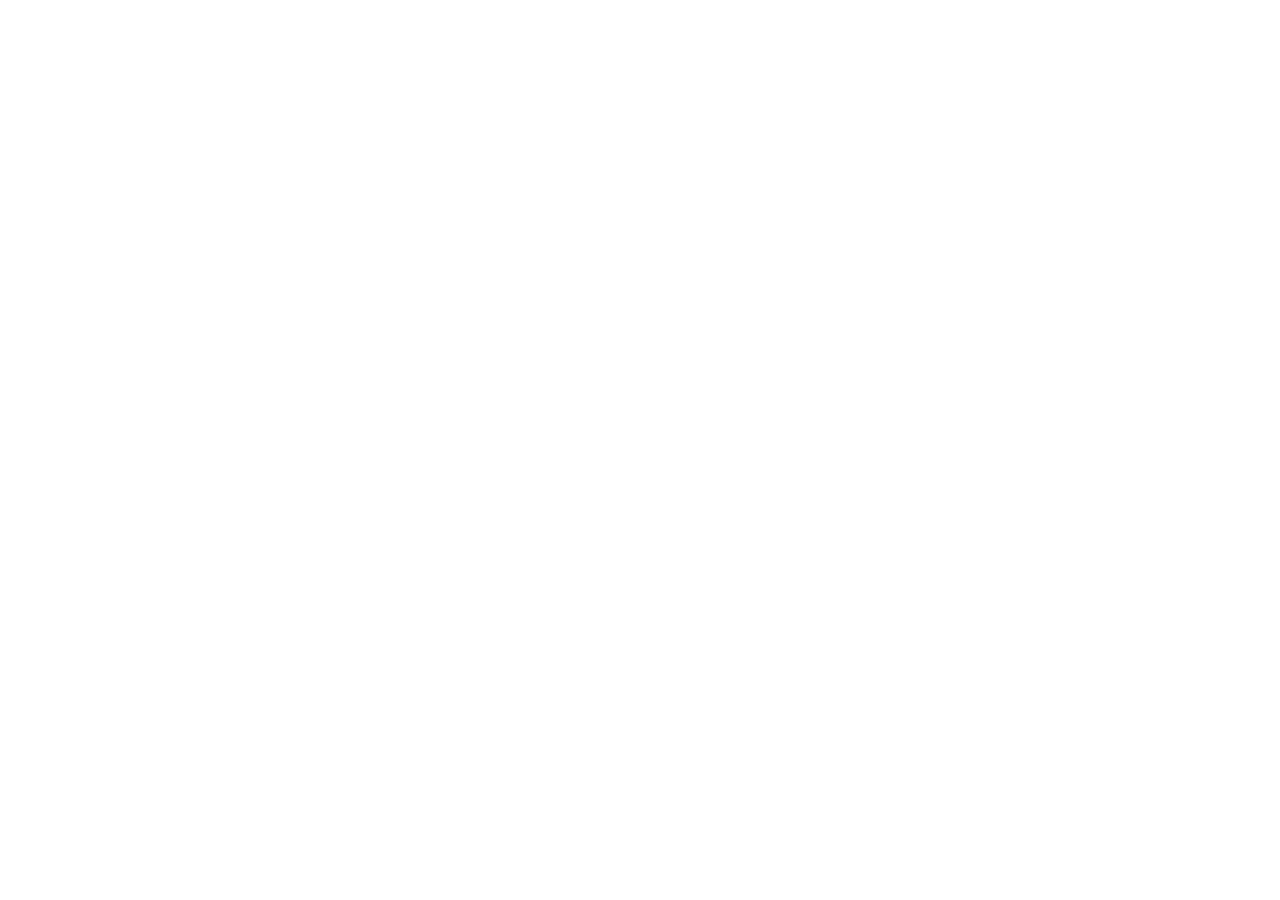
==== index.html @ 9ceb8f85 "Create site file and folder structure." ====
<!doctype html>
<html lang="en">
  <head>
    <meta charset="UTF-8" />
    <meta name="viewport" content="width=device-width, initial-scale=1.0" />
    <title>Home Page</title>
  </head>
  <body></body>
</html>
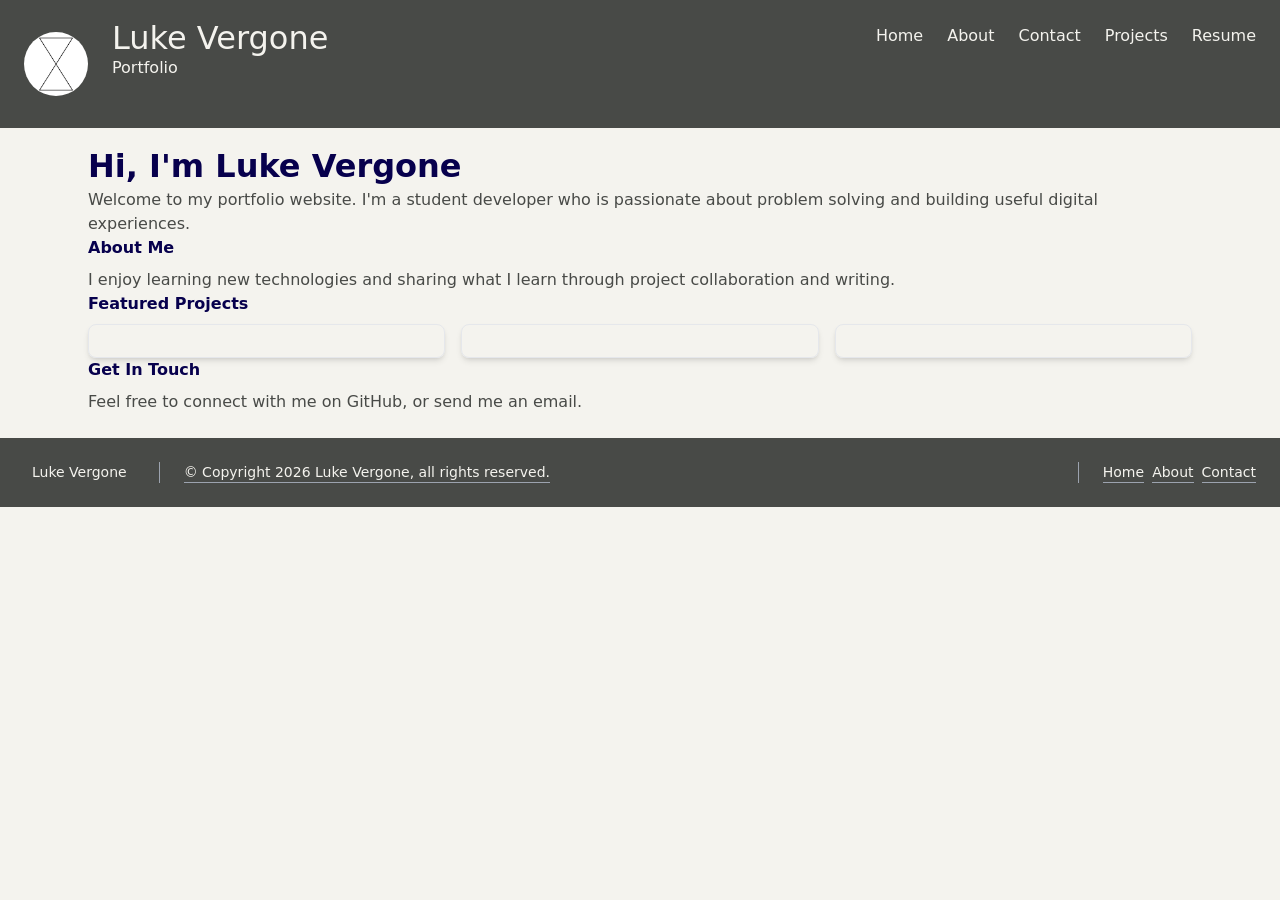
==== commit 14bab549: "Feat(project): Add Home page and configure CSS." ====
--- a/index.html
+++ b/index.html
@@ -2,8 +2,133 @@
 <html lang="en">
   <head>
     <meta charset="UTF-8" />
-    <meta name="viewport" content="width=device-width, initial-scale=1.0" />
-    <title>Home Page</title>
+    <meta
+      name="viewport"
+      content="width=device-width, user-scalable=no, initial-scale=1.0, maximum-scale=1.0, minimum-scale=1.0"
+    />
+    <meta http-equiv="X-UA-Compatible" content="ie=edge" />
+    <link rel="stylesheet" href="assets/css/modern-normalize.css" />
+    <link rel="stylesheet" href="assets/css/site.css" />
+    <title>Luke Vergone | Portfolio | Home Page</title>
   </head>
-  <body></body>
+  <body class="bg-parchment">
+    <header
+      class="sticky top-0 flex items-start flex-col justify-between p-6 md:flex-row gap-2 bg-iron-grey text-parchment"
+    >
+      <a class="flex items-center mb-4 title-font md:mb-0 gap-6">
+        <img
+          src="assets/img/hourglass.png"
+          alt="Hourglass Logo"
+          class="h-16 rounded-full"
+        />
+        <div>
+          <h1 class="text-xl h-8 text-parchment">Luke Vergone</h1>
+          <h2 class="text-base h-12 text-parchment">Portfolio</h2>
+        </div>
+      </a>
+      <div class="flex text-base md:ml-auto">
+        <nav>
+          <ul
+            class="flex gap-6 hover:text-white transition duration-500 ease-in-out"
+          >
+            <li><a href=".">Home</a></li>
+            <li><a href="about.html">About</a></li>
+            <li><a href="contact.html">Contact</a></li>
+            <li><a href="projects.html">Projects</a></li>
+            <li><a href="resume.html">Resume</a></li>
+          </ul>
+        </nav>
+      </div>
+    </header>
+    <main class="max-w-6xl mx-auto p-6">
+  <section class="mb-8">
+    <h1 class="text-xl font-bold text-deep-twilight mb-2">
+      Hi, I'm Luke Vergone
+    </h1>
+    <p class="text-iron-grey">
+      Welcome to my portfolio website. I'm a student developer who is passionate
+      about problem solving and building useful digital
+      experiences.
+    </p>
+  </section>
+
+  <section class="mb-8">
+    <h2 class="text-base font-semibold text-deep-twilight mb-2">
+      About Me
+    </h2>
+    <p class="text-iron-grey">
+      I enjoy learning new technologies and sharing what I learn through project collaboration and writing.
+    </p>
+  </section>
+
+  <section class="mb-8">
+    <h2 class="text-base font-semibold text-deep-twilight mb-2">
+      Featured Projects
+    </h2>
+
+    <div class="grid md:grid-cols-3 gap-4">
+      <article class="border rounded-lg p-4 shadow-md">
+        
+      </article>
+
+      <article class="border rounded-lg p-4 shadow-md">
+        
+      </article>
+
+      <article class="border rounded-lg p-4 shadow-md">
+        
+      </article>
+    </div>
+  </section>
+
+  <section>
+    <h2 class="text-base font-semibold text-deep-twilight mb-2">
+      Get In Touch
+    </h2>
+    <p class="text-iron-grey">
+      Feel free to connect with me on GitHub, or send me an email.
+    </p>
+  </section>
+</main>
+
+    <footer
+      class="text-parchment bg-iron-grey body-font w-full flex flex-col items-start justify-between p-6 md:flex-row gap-2"
+    >
+      <a
+        class="flex items-center mb-4 title-font md:mb-0 gap-2 hover:text-white transition duration-500 ease-in-out"
+      >
+        <img src="" />
+        <h1 class="text-sm">Luke Vergone</h1>
+      </a>
+      <div
+        class="flex flex-wrap text-sm pl-6 ml-6 text-base border-l border-gray-400 grow"
+      >
+        <a 
+          href="copyright.html"
+          class="border-b border-gray-400 hover:border-gray-200 hover:text-white transition duration-500 ease-in-out"
+          >© Copyright 2026 Luke Vergone, all rights reserved.</p>
+    </a>
+      </div>
+      <div
+        class="flex flex-wrap text-sm pl-6 ml-6 text-base border-l border-gray-400 md:mr-auto gap-2"
+      >
+        <a
+          href="index.html"
+          class="border-b border-gray-400 hover:border-gray-200 hover:text-white transition duration-500 ease-in-out"
+          >Home</a
+        >
+        <a
+          href="about.html"
+          class="border-b border-gray-400 hover:border-gray-200 hover:text-white transition duration-500 ease-in-out"
+          >About</a
+        >
+        <a
+          href="Contact"
+          class="border-b border-gray-400 hover:border-gray-200 hover:text-white transition duration-500 ease-in-out"
+          >Contact</a
+        >
+        
+      </div>
+    </footer>
+  </body>
 </html>
--- a/assets/css/site.css
+++ b/assets/css/site.css
@@ -0,0 +1,1029 @@
+/* CSS for site pages */
+
+*, ::before, ::after {
+  --tw-border-spacing-x: 0;
+  --tw-border-spacing-y: 0;
+  --tw-translate-x: 0;
+  --tw-translate-y: 0;
+  --tw-rotate: 0;
+  --tw-skew-x: 0;
+  --tw-skew-y: 0;
+  --tw-scale-x: 1;
+  --tw-scale-y: 1;
+  --tw-pan-x:  ;
+  --tw-pan-y:  ;
+  --tw-pinch-zoom:  ;
+  --tw-scroll-snap-strictness: proximity;
+  --tw-gradient-from-position:  ;
+  --tw-gradient-via-position:  ;
+  --tw-gradient-to-position:  ;
+  --tw-ordinal:  ;
+  --tw-slashed-zero:  ;
+  --tw-numeric-figure:  ;
+  --tw-numeric-spacing:  ;
+  --tw-numeric-fraction:  ;
+  --tw-ring-inset:  ;
+  --tw-ring-offset-width: 0px;
+  --tw-ring-offset-color: #fff;
+  --tw-ring-color: rgb(59 130 246 / 0.5);
+  --tw-ring-offset-shadow: 0 0 #0000;
+  --tw-ring-shadow: 0 0 #0000;
+  --tw-shadow: 0 0 #0000;
+  --tw-shadow-colored: 0 0 #0000;
+  --tw-blur:  ;
+  --tw-brightness:  ;
+  --tw-contrast:  ;
+  --tw-grayscale:  ;
+  --tw-hue-rotate:  ;
+  --tw-invert:  ;
+  --tw-saturate:  ;
+  --tw-sepia:  ;
+  --tw-drop-shadow:  ;
+  --tw-backdrop-blur:  ;
+  --tw-backdrop-brightness:  ;
+  --tw-backdrop-contrast:  ;
+  --tw-backdrop-grayscale:  ;
+  --tw-backdrop-hue-rotate:  ;
+  --tw-backdrop-invert:  ;
+  --tw-backdrop-opacity:  ;
+  --tw-backdrop-saturate:  ;
+  --tw-backdrop-sepia:  ;
+  --tw-contain-size:  ;
+  --tw-contain-layout:  ;
+  --tw-contain-paint:  ;
+  --tw-contain-style:  ;
+}
+
+::backdrop {
+  --tw-border-spacing-x: 0;
+  --tw-border-spacing-y: 0;
+  --tw-translate-x: 0;
+  --tw-translate-y: 0;
+  --tw-rotate: 0;
+  --tw-skew-x: 0;
+  --tw-skew-y: 0;
+  --tw-scale-x: 1;
+  --tw-scale-y: 1;
+  --tw-pan-x:  ;
+  --tw-pan-y:  ;
+  --tw-pinch-zoom:  ;
+  --tw-scroll-snap-strictness: proximity;
+  --tw-gradient-from-position:  ;
+  --tw-gradient-via-position:  ;
+  --tw-gradient-to-position:  ;
+  --tw-ordinal:  ;
+  --tw-slashed-zero:  ;
+  --tw-numeric-figure:  ;
+  --tw-numeric-spacing:  ;
+  --tw-numeric-fraction:  ;
+  --tw-ring-inset:  ;
+  --tw-ring-offset-width: 0px;
+  --tw-ring-offset-color: #fff;
+  --tw-ring-color: rgb(59 130 246 / 0.5);
+  --tw-ring-offset-shadow: 0 0 #0000;
+  --tw-ring-shadow: 0 0 #0000;
+  --tw-shadow: 0 0 #0000;
+  --tw-shadow-colored: 0 0 #0000;
+  --tw-blur:  ;
+  --tw-brightness:  ;
+  --tw-contrast:  ;
+  --tw-grayscale:  ;
+  --tw-hue-rotate:  ;
+  --tw-invert:  ;
+  --tw-saturate:  ;
+  --tw-sepia:  ;
+  --tw-drop-shadow:  ;
+  --tw-backdrop-blur:  ;
+  --tw-backdrop-brightness:  ;
+  --tw-backdrop-contrast:  ;
+  --tw-backdrop-grayscale:  ;
+  --tw-backdrop-hue-rotate:  ;
+  --tw-backdrop-invert:  ;
+  --tw-backdrop-opacity:  ;
+  --tw-backdrop-saturate:  ;
+  --tw-backdrop-sepia:  ;
+  --tw-contain-size:  ;
+  --tw-contain-layout:  ;
+  --tw-contain-paint:  ;
+  --tw-contain-style:  ;
+}
+
+/*
+! tailwindcss v3.4.19 | MIT License | https://tailwindcss.com
+*/
+
+/*
+1. Prevent padding and border from affecting element width. (https://github.com/mozdevs/cssremedy/issues/4)
+2. Allow adding a border to an element by just adding a border-width. (https://github.com/tailwindcss/tailwindcss/pull/116)
+*/
+
+*,
+::before,
+::after {
+  box-sizing: border-box;
+  /* 1 */
+  border-width: 0;
+  /* 2 */
+  border-style: solid;
+  /* 2 */
+  border-color: #e5e7eb;
+  /* 2 */
+}
+
+::before,
+::after {
+  --tw-content: '';
+}
+
+/*
+1. Use a consistent sensible line-height in all browsers.
+2. Prevent adjustments of font size after orientation changes in iOS.
+3. Use a more readable tab size.
+4. Use the user's configured `sans` font-family by default.
+5. Use the user's configured `sans` font-feature-settings by default.
+6. Use the user's configured `sans` font-variation-settings by default.
+7. Disable tap highlights on iOS
+*/
+
+html,
+:host {
+  line-height: 1.5;
+  /* 1 */
+  -webkit-text-size-adjust: 100%;
+  /* 2 */
+  -moz-tab-size: 4;
+  /* 3 */
+  -o-tab-size: 4;
+     tab-size: 4;
+  /* 3 */
+  font-family: ui-sans-serif, system-ui, sans-serif, "Apple Color Emoji", "Segoe UI Emoji", "Segoe UI Symbol", "Noto Color Emoji";
+  /* 4 */
+  font-feature-settings: normal;
+  /* 5 */
+  font-variation-settings: normal;
+  /* 6 */
+  -webkit-tap-highlight-color: transparent;
+  /* 7 */
+}
+
+/*
+1. Remove the margin in all browsers.
+2. Inherit line-height from `html` so users can set them as a class directly on the `html` element.
+*/
+
+body {
+  margin: 0;
+  /* 1 */
+  line-height: inherit;
+  /* 2 */
+}
+
+/*
+1. Add the correct height in Firefox.
+2. Correct the inheritance of border color in Firefox. (https://bugzilla.mozilla.org/show_bug.cgi?id=190655)
+3. Ensure horizontal rules are visible by default.
+*/
+
+hr {
+  height: 0;
+  /* 1 */
+  color: inherit;
+  /* 2 */
+  border-top-width: 1px;
+  /* 3 */
+}
+
+/*
+Add the correct text decoration in Chrome, Edge, and Safari.
+*/
+
+abbr:where([title]) {
+  -webkit-text-decoration: underline dotted;
+          text-decoration: underline dotted;
+}
+
+/*
+Remove the default font size and weight for headings.
+*/
+
+h1,
+h2,
+h3,
+h4,
+h5,
+h6 {
+  font-size: inherit;
+  font-weight: inherit;
+}
+
+/*
+Reset links to optimize for opt-in styling instead of opt-out.
+*/
+
+a {
+  color: inherit;
+  text-decoration: inherit;
+}
+
+/*
+Add the correct font weight in Edge and Safari.
+*/
+
+b,
+strong {
+  font-weight: bolder;
+}
+
+/*
+1. Use the user's configured `mono` font-family by default.
+2. Use the user's configured `mono` font-feature-settings by default.
+3. Use the user's configured `mono` font-variation-settings by default.
+4. Correct the odd `em` font sizing in all browsers.
+*/
+
+code,
+kbd,
+samp,
+pre {
+  font-family: ui-monospace, SFMono-Regular, Menlo, Monaco, Consolas, "Liberation Mono", "Courier New", monospace;
+  /* 1 */
+  font-feature-settings: normal;
+  /* 2 */
+  font-variation-settings: normal;
+  /* 3 */
+  font-size: 1em;
+  /* 4 */
+}
+
+/*
+Add the correct font size in all browsers.
+*/
+
+small {
+  font-size: 80%;
+}
+
+/*
+Prevent `sub` and `sup` elements from affecting the line height in all browsers.
+*/
+
+sub,
+sup {
+  font-size: 75%;
+  line-height: 0;
+  position: relative;
+  vertical-align: baseline;
+}
+
+sub {
+  bottom: -0.25em;
+}
+
+sup {
+  top: -0.5em;
+}
+
+/*
+1. Remove text indentation from table contents in Chrome and Safari. (https://bugs.chromium.org/p/chromium/issues/detail?id=999088, https://bugs.webkit.org/show_bug.cgi?id=201297)
+2. Correct table border color inheritance in all Chrome and Safari. (https://bugs.chromium.org/p/chromium/issues/detail?id=935729, https://bugs.webkit.org/show_bug.cgi?id=195016)
+3. Remove gaps between table borders by default.
+*/
+
+table {
+  text-indent: 0;
+  /* 1 */
+  border-color: inherit;
+  /* 2 */
+  border-collapse: collapse;
+  /* 3 */
+}
+
+/*
+1. Change the font styles in all browsers.
+2. Remove the margin in Firefox and Safari.
+3. Remove default padding in all browsers.
+*/
+
+button,
+input,
+optgroup,
+select,
+textarea {
+  font-family: inherit;
+  /* 1 */
+  font-feature-settings: inherit;
+  /* 1 */
+  font-variation-settings: inherit;
+  /* 1 */
+  font-size: 100%;
+  /* 1 */
+  font-weight: inherit;
+  /* 1 */
+  line-height: inherit;
+  /* 1 */
+  letter-spacing: inherit;
+  /* 1 */
+  color: inherit;
+  /* 1 */
+  margin: 0;
+  /* 2 */
+  padding: 0;
+  /* 3 */
+}
+
+/*
+Remove the inheritance of text transform in Edge and Firefox.
+*/
+
+button,
+select {
+  text-transform: none;
+}
+
+/*
+1. Correct the inability to style clickable types in iOS and Safari.
+2. Remove default button styles.
+*/
+
+button,
+input:where([type='button']),
+input:where([type='reset']),
+input:where([type='submit']) {
+  -webkit-appearance: button;
+  /* 1 */
+  background-color: transparent;
+  /* 2 */
+  background-image: none;
+  /* 2 */
+}
+
+/*
+Use the modern Firefox focus style for all focusable elements.
+*/
+
+:-moz-focusring {
+  outline: auto;
+}
+
+/*
+Remove the additional `:invalid` styles in Firefox. (https://github.com/mozilla/gecko-dev/blob/2f9eacd9d3d995c937b4251a5557d95d494c9be1/layout/style/res/forms.css#L728-L737)
+*/
+
+:-moz-ui-invalid {
+  box-shadow: none;
+}
+
+/*
+Add the correct vertical alignment in Chrome and Firefox.
+*/
+
+progress {
+  vertical-align: baseline;
+}
+
+/*
+Correct the cursor style of increment and decrement buttons in Safari.
+*/
+
+::-webkit-inner-spin-button,
+::-webkit-outer-spin-button {
+  height: auto;
+}
+
+/*
+1. Correct the odd appearance in Chrome and Safari.
+2. Correct the outline style in Safari.
+*/
+
+[type='search'] {
+  -webkit-appearance: textfield;
+  /* 1 */
+  outline-offset: -2px;
+  /* 2 */
+}
+
+/*
+Remove the inner padding in Chrome and Safari on macOS.
+*/
+
+::-webkit-search-decoration {
+  -webkit-appearance: none;
+}
+
+/*
+1. Correct the inability to style clickable types in iOS and Safari.
+2. Change font properties to `inherit` in Safari.
+*/
+
+::-webkit-file-upload-button {
+  -webkit-appearance: button;
+  /* 1 */
+  font: inherit;
+  /* 2 */
+}
+
+/*
+Add the correct display in Chrome and Safari.
+*/
+
+summary {
+  display: list-item;
+}
+
+/*
+Removes the default spacing and border for appropriate elements.
+*/
+
+blockquote,
+dl,
+dd,
+h1,
+h2,
+h3,
+h4,
+h5,
+h6,
+hr,
+figure,
+p,
+pre {
+  margin: 0;
+}
+
+fieldset {
+  margin: 0;
+  padding: 0;
+}
+
+legend {
+  padding: 0;
+}
+
+ol,
+ul,
+menu {
+  list-style: none;
+  margin: 0;
+  padding: 0;
+}
+
+/*
+Reset default styling for dialogs.
+*/
+
+dialog {
+  padding: 0;
+}
+
+/*
+Prevent resizing textareas horizontally by default.
+*/
+
+textarea {
+  resize: vertical;
+}
+
+/*
+1. Reset the default placeholder opacity in Firefox. (https://github.com/tailwindlabs/tailwindcss/issues/3300)
+2. Set the default placeholder color to the user's configured gray 400 color.
+*/
+
+input::-moz-placeholder, textarea::-moz-placeholder {
+  opacity: 1;
+  /* 1 */
+  color: #9ca3af;
+  /* 2 */
+}
+
+input::placeholder,
+textarea::placeholder {
+  opacity: 1;
+  /* 1 */
+  color: #9ca3af;
+  /* 2 */
+}
+
+/*
+Set the default cursor for buttons.
+*/
+
+button,
+[role="button"] {
+  cursor: pointer;
+}
+
+/*
+Make sure disabled buttons don't get the pointer cursor.
+*/
+
+:disabled {
+  cursor: default;
+}
+
+/*
+1. Make replaced elements `display: block` by default. (https://github.com/mozdevs/cssremedy/issues/14)
+2. Add `vertical-align: middle` to align replaced elements more sensibly by default. (https://github.com/jensimmons/cssremedy/issues/14#issuecomment-634934210)
+   This can trigger a poorly considered lint error in some tools but is included by design.
+*/
+
+img,
+svg,
+video,
+canvas,
+audio,
+iframe,
+embed,
+object {
+  display: block;
+  /* 1 */
+  vertical-align: middle;
+  /* 2 */
+}
+
+/*
+Constrain images and videos to the parent width and preserve their intrinsic aspect ratio. (https://github.com/mozdevs/cssremedy/issues/14)
+*/
+
+img,
+video {
+  max-width: 100%;
+  height: auto;
+}
+
+/* Make elements with the HTML hidden attribute stay hidden by default */
+
+[hidden]:where(:not([hidden="until-found"])) {
+  display: none;
+}
+
+.container {
+  width: 100%;
+}
+
+@media (min-width: 640px) {
+  .container {
+    max-width: 640px;
+  }
+}
+
+@media (min-width: 768px) {
+  .container {
+    max-width: 768px;
+  }
+}
+
+@media (min-width: 1024px) {
+  .container {
+    max-width: 1024px;
+  }
+}
+
+@media (min-width: 1280px) {
+  .container {
+    max-width: 1280px;
+  }
+}
+
+@media (min-width: 1536px) {
+  .container {
+    max-width: 1536px;
+  }
+}
+
+.sticky {
+  position: sticky;
+}
+
+.top-0 {
+  top: 0px;
+}
+
+.m-auto {
+  margin: auto;
+}
+
+.-m-4 {
+  margin: -1rem;
+}
+
+.mx-auto {
+  margin-left: auto;
+  margin-right: auto;
+}
+
+.mb-4 {
+  margin-bottom: 1rem;
+}
+
+.ml-6 {
+  margin-left: 1.5rem;
+}
+
+.mb-0 {
+  margin-bottom: 0px;
+}
+
+.mb-2 {
+  margin-bottom: 0.5rem;
+}
+
+.mt-0 {
+  margin-top: 0px;
+}
+
+.block {
+  display: block;
+}
+
+.flex {
+  display: flex;
+}
+
+.grid {
+  display: grid;
+}
+
+.h-1 {
+  height: 0.25rem;
+}
+
+.h-2 {
+  height: 0.5rem;
+}
+
+.h-3 {
+  height: 0.75rem;
+}
+
+.h-4 {
+  height: 1rem;
+}
+
+.h-5 {
+  height: 1.25rem;
+}
+
+.h-6 {
+  height: 1.5rem;
+}
+
+.h-7 {
+  height: 1.75rem;
+}
+
+.h-8 {
+  height: 2rem;
+}
+
+.h-9 {
+  height: 2.25rem;
+}
+
+.h-10 {
+  height: 2.5rem;
+}
+
+.h-11 {
+  height: 2.75rem;
+}
+
+.h-12 {
+  height: 3rem;
+}
+
+.h-13 {
+  height: 3.25rem;
+}
+
+.h-14 {
+  height: 3.5rem;
+}
+
+.h-15 {
+  height: 3.75rem;
+}
+
+.h-16 {
+  height: 4rem;
+}
+
+.max-h-48 {
+  max-height: 12rem;
+}
+
+.min-h-screen {
+  min-height: 100vh;
+}
+
+.w-full {
+  width: 100%;
+}
+
+.w-1\/4 {
+  width: 25%;
+}
+
+.max-w-6xl {
+  max-width: 72rem;
+}
+
+.grow {
+  flex-grow: 1;
+}
+
+.flex-col {
+  flex-direction: column;
+}
+
+.flex-wrap {
+  flex-wrap: wrap;
+}
+
+.items-start {
+  align-items: flex-start;
+}
+
+.items-end {
+  align-items: flex-end;
+}
+
+.items-center {
+  align-items: center;
+}
+
+.justify-between {
+  justify-content: space-between;
+}
+
+.gap-2 {
+  gap: 0.5rem;
+}
+
+.gap-6 {
+  gap: 1.5rem;
+}
+
+.gap-4 {
+  gap: 1rem;
+}
+
+.overflow-hidden {
+  overflow: hidden;
+}
+
+.rounded-lg {
+  border-radius: 0.5rem;
+}
+
+.rounded-full {
+    border-radius: 9999px;
+}
+
+.border {
+  border-width: 1px;
+}
+
+.border-b {
+  border-bottom-width: 1px;
+}
+
+.border-l {
+  border-left-width: 1px;
+}
+
+.border-dashed {
+  border-style: dashed;
+}
+
+.border-gray-400 {
+  --tw-border-opacity: 1;
+  border-color: rgb(156 163 175 / var(--tw-border-opacity, 1));
+}
+
+.border-gray-500 {
+  --tw-border-opacity: 1;
+  border-color: rgb(107 114 128 / var(--tw-border-opacity, 1));
+}
+
+.bg-gray-800 {
+  --tw-bg-opacity: 1;
+  background-color: rgb(31 41 55 / var(--tw-bg-opacity, 1));
+}
+
+.bg-iron-grey {
+  --tw-bg-opacity: 1;
+  background-color: rgb(72 74 71 / var(--tw-bg-opacity, 1));
+}
+
+.bg-deep-twilight {
+  --tw-bg-opacity: 1;
+  background-color: rgb(7 0 77 / var(--tw-bg-opacity, 1));
+}
+
+.bg-cotton-rose {
+  --tw-bg-opacity: 1;
+  background-color: rgb(234 200 202 / var(--tw-bg-opacity, 1));
+}
+
+.bg-steel-blue {
+  --tw-bg-opacity: 1;
+  background-color: rgb(117 154 171 / var(--tw-bg-opacity, 1));
+}
+
+.bg-parchment {
+  --tw-bg-opacity: 1;
+  background-color: rgb(244 243 238 / var(--tw-bg-opacity, 1));
+}
+
+
+.bg-gray-200 {
+  --tw-bg-opacity: 1;
+  background-color: rgb(229 231 235 / var(--tw-bg-opacity, 1));
+}
+
+.bg-white {
+  --tw-bg-opacity: 1;
+  background-color: rgb(255 255 255 / var(--tw-bg-opacity, 1));
+}
+
+.bg-gray-100 {
+  --tw-bg-opacity: 1;
+  background-color: rgb(243 244 246 / var(--tw-bg-opacity, 1));
+}
+
+.bg-\[url\(\'assets\/img\/ciocan-ciprian-AyLsQ9G1zeY-unsplash\.jpg\'\)\] {
+  background-image: url('assets/img/ciocan-ciprian-AyLsQ9G1zeY-unsplash.jpg');
+}
+
+.bg-\[url\(\'\.\.\/assets\/img\/ciocan-ciprian-AyLsQ9G1zeY-unsplash\.jpg\'\)\] {
+  background-image: url('../assets/img/ciocan-ciprian-AyLsQ9G1zeY-unsplash.jpg');
+}
+
+.bg-\[url\(\'\.\/assets\/img\/ciocan-ciprian-AyLsQ9G1zeY-unsplash\.jpg\'\)\] {
+  background-image: url('./assets/img/ciocan-ciprian-AyLsQ9G1zeY-unsplash.jpg');
+}
+
+.bg-\[url\(\'\/assets\/img\/ciocan-ciprian-AyLsQ9G1zeY-unsplash\.jpg\'\)\] {
+  background-image: url('/assets/img/ciocan-ciprian-AyLsQ9G1zeY-unsplash.jpg');
+}
+
+.p-6 {
+  padding: 1.5rem;
+}
+
+.p-4 {
+  padding: 1rem;
+}
+
+.pl-6 {
+  padding-left: 1.5rem;
+}
+
+.text-xl {
+  font-size: 2rem;
+  line-height: 1.75rem;
+}
+
+.text-base {
+  font-size: 1rem;
+  line-height: 1.5rem;
+}
+
+.text-sm {
+  font-size: 0.875rem;
+  line-height: 1.25rem;
+}
+
+.font-bold {
+  font-weight: 700;
+}
+
+.font-semibold {
+  font-weight: 600;
+}
+
+.text-iron-grey {
+  --tw-text-opacity: 1;
+  color: rgb(72 74 71 / var(--tw-text-opacity, 1));
+}
+
+.text-deep-twilight {
+  --tw-text-opacity: 1;
+  color: rgb(7 0 77 / var(--tw-text-opacity, 1));
+}
+
+.text-cotton-rose {
+  --tw-text-opacity: 1;
+  color: rgb(234 200 202 / var(--tw-text-opacity, 1));
+}
+
+.text-steel-blue {
+  --tw-text-opacity: 1;
+  color: rgb(117 154 171 / var(--tw-text-opacity, 1));
+}
+
+.text-parchment {
+  --tw-text-opacity: 1;
+  color: rgb(244 243 238 / var(--tw-text-opacity, 1));
+}
+
+
+
+.text-gray-500 {
+  --tw-text-opacity: 1;
+  color: rgb(107 114 128 / var(--tw-text-opacity, 1));
+}
+
+.text-blue-500 {
+  --tw-text-opacity: 1;
+  color: rgb(59 130 246 / var(--tw-text-opacity, 1));
+}
+
+.text-gray-200 {
+  --tw-text-opacity: 1;
+  color: rgb(229 231 235 / var(--tw-text-opacity, 1));
+}
+
+.text-gray-400 {
+  --tw-text-opacity: 1;
+  color: rgb(156 163 175 / var(--tw-text-opacity, 1));
+}
+
+.text-white {
+  --tw-text-opacity: 1;
+  color: rgb(255 255 255 / var(--tw-text-opacity, 1));
+}
+
+.text-gray-800 {
+  --tw-text-opacity: 1;
+  color: rgb(31 41 55 / var(--tw-text-opacity, 1));
+}
+
+.text-gray-600 {
+  --tw-text-opacity: 1;
+  color: rgb(75 85 99 / var(--tw-text-opacity, 1));
+}
+
+.shadow-md {
+  --tw-shadow: 0 4px 6px -1px rgb(0 0 0 / 0.1), 0 2px 4px -2px rgb(0 0 0 / 0.1);
+  --tw-shadow-colored: 0 4px 6px -1px var(--tw-shadow-color), 0 2px 4px -2px var(--tw-shadow-color);
+  box-shadow: var(--tw-ring-offset-shadow, 0 0 #0000), var(--tw-ring-shadow, 0 0 #0000), var(--tw-shadow);
+}
+
+.transition {
+  transition-property: color, background-color, border-color, text-decoration-color, fill, stroke, opacity, box-shadow, transform, filter, backdrop-filter;
+  transition-timing-function: cubic-bezier(0.4, 0, 0.2, 1);
+  transition-duration: 150ms;
+}
+
+.duration-500 {
+  transition-duration: 500ms;
+}
+
+.ease-in-out {
+  transition-timing-function: cubic-bezier(0.4, 0, 0.2, 1);
+}
+
+.hover\:border-gray-200:hover {
+  --tw-border-opacity: 1;
+  border-color: rgb(229 231 235 / var(--tw-border-opacity, 1));
+}
+
+.hover\:bg-slate-50:hover {
+  --tw-bg-opacity: 1;
+  background-color: rgb(248 250 252 / var(--tw-bg-opacity, 1));
+}
+
+.hover\:text-white:hover {
+  --tw-text-opacity: 1;
+  color: rgb(255 255 255 / var(--tw-text-opacity, 1));
+}
+
+.hover\:shadow-lg:hover {
+  --tw-shadow: 0 10px 15px -3px rgb(0 0 0 / 0.1), 0 4px 6px -4px rgb(0 0 0 / 0.1);
+  --tw-shadow-colored: 0 10px 15px -3px var(--tw-shadow-color), 0 4px 6px -4px var(--tw-shadow-color);
+  box-shadow: var(--tw-ring-offset-shadow, 0 0 #0000), var(--tw-ring-shadow, 0 0 #0000), var(--tw-shadow);
+}
+
+@media (min-width: 768px) {
+  .md\:mb-0 {
+    margin-bottom: 0px;
+  }
+
+  .md\:ml-auto {
+    margin-left: auto;
+  }
+
+  .md\:mr-auto {
+    margin-right: auto;
+  }
+
+  .md\:grid-cols-3 {
+    grid-template-columns: repeat(3, minmax(0, 1fr));
+  }
+
+  .md\:flex-row {
+    flex-direction: row;
+  }
+}
+
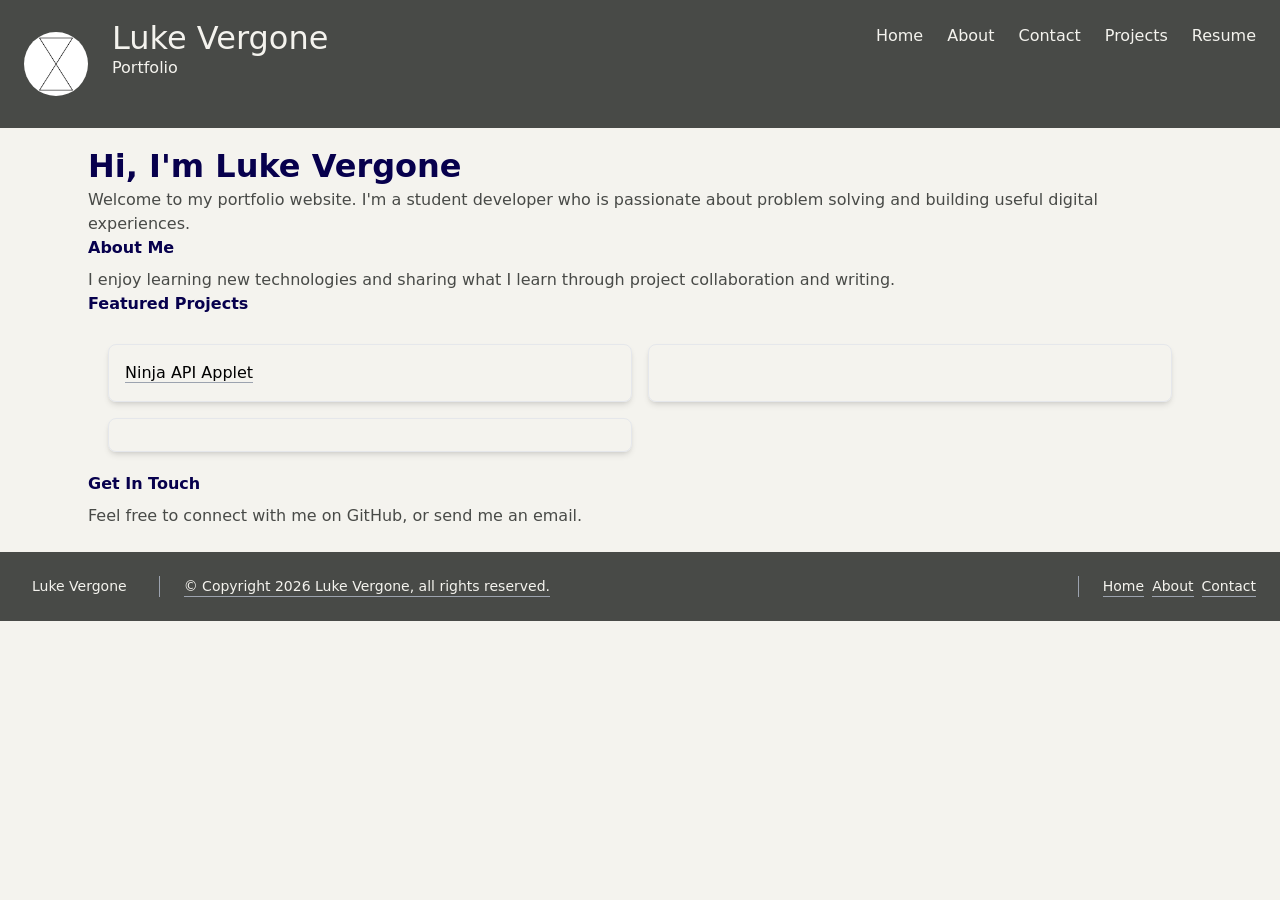
==== commit 08fb1425: "Feat(project): Add sample project page (Ninja API App)" ====
--- a/index.html
+++ b/index.html
@@ -28,68 +28,97 @@
       </a>
       <div class="flex text-base md:ml-auto">
         <nav>
-          <ul
-            class="flex gap-6 hover:text-white transition duration-500 ease-in-out"
-          >
-            <li><a href=".">Home</a></li>
-            <li><a href="about.html">About</a></li>
-            <li><a href="contact.html">Contact</a></li>
-            <li><a href="projects.html">Projects</a></li>
-            <li><a href="resume.html">Resume</a></li>
+          <ul class="flex gap-6">
+            <li>
+              <a
+                href="index.html"
+                class="flex gap-6 hover:text-white transition duration-500 ease-in-out"
+                >Home</a
+              >
+            </li>
+            <li>
+              <a
+                href="about.html"
+                class="flex gap-6 hover:text-white transition duration-500 ease-in-out"
+                >About</a
+              >
+            </li>
+            <li>
+              <a
+                href="contact.html"
+                class="flex gap-6 hover:text-white transition duration-500 ease-in-out"
+                >Contact</a
+              >
+            </li>
+            <li>
+              <a
+                href="projects.html"
+                class="flex gap-6 hover:text-white transition duration-500 ease-in-out"
+                >Projects</a
+              >
+            </li>
+            <li>
+              <a
+                href="resume.html"
+                class="flex gap-6 hover:text-white transition duration-500 ease-in-out"
+                >Resume</a
+              >
+            </li>
           </ul>
         </nav>
       </div>
     </header>
     <main class="max-w-6xl mx-auto p-6">
-  <section class="mb-8">
-    <h1 class="text-xl font-bold text-deep-twilight mb-2">
-      Hi, I'm Luke Vergone
-    </h1>
-    <p class="text-iron-grey">
-      Welcome to my portfolio website. I'm a student developer who is passionate
-      about problem solving and building useful digital
-      experiences.
-    </p>
-  </section>
+      <section class="mb-8">
+        <h1 class="text-xl font-bold text-deep-twilight mb-2">
+          Hi, I'm Luke Vergone
+        </h1>
+        <p class="text-iron-grey">
+          Welcome to my portfolio website. I'm a student developer who is
+          passionate about problem solving and building useful digital
+          experiences.
+        </p>
+      </section>
 
-  <section class="mb-8">
-    <h2 class="text-base font-semibold text-deep-twilight mb-2">
-      About Me
-    </h2>
-    <p class="text-iron-grey">
-      I enjoy learning new technologies and sharing what I learn through project collaboration and writing.
-    </p>
-  </section>
+      <section class="mb-8">
+        <h2 class="text-base font-semibold text-deep-twilight mb-2">
+          About Me
+        </h2>
+        <p class="text-iron-grey">
+          I enjoy learning new technologies and sharing what I learn through
+          project collaboration and writing.
+        </p>
+      </section>
 
-  <section class="mb-8">
-    <h2 class="text-base font-semibold text-deep-twilight mb-2">
-      Featured Projects
-    </h2>
+      <section class="mb-8">
+        <h2 class="text-base font-semibold text-deep-twilight mb-2">
+          Featured Projects
+        </h2>
 
-    <div class="grid md:grid-cols-3 gap-4">
-      <article class="border rounded-lg p-4 shadow-md">
-        
-      </article>
+        <div class="grid md:grid-cols-3 gap-4">
+          <article class="border rounded-lg p-4 shadow-md">
+            <a
+              href="mywork.html"
+              class="border-b border-gray-400 hover:border-gray-200 hover:text-white transition duration-500 ease-in-out"
+              >Ninja API Applet</a
+            >
+          </article>
 
-      <article class="border rounded-lg p-4 shadow-md">
-        
-      </article>
+          <article class="border rounded-lg p-4 shadow-md"></article>
 
-      <article class="border rounded-lg p-4 shadow-md">
-        
-      </article>
-    </div>
-  </section>
+          <article class="border rounded-lg p-4 shadow-md"></article>
+        </div>
+      </section>
 
-  <section>
-    <h2 class="text-base font-semibold text-deep-twilight mb-2">
-      Get In Touch
-    </h2>
-    <p class="text-iron-grey">
-      Feel free to connect with me on GitHub, or send me an email.
-    </p>
-  </section>
-</main>
+      <section>
+        <h2 class="text-base font-semibold text-deep-twilight mb-2">
+          Get In Touch
+        </h2>
+        <p class="text-iron-grey">
+          Feel free to connect with me on GitHub, or send me an email.
+        </p>
+      </section>
+    </main>
 
     <footer
       class="text-parchment bg-iron-grey body-font w-full flex flex-col items-start justify-between p-6 md:flex-row gap-2"
@@ -103,11 +132,10 @@
       <div
         class="flex flex-wrap text-sm pl-6 ml-6 text-base border-l border-gray-400 grow"
       >
-        <a 
-          href="copyright.html"
+        <a
           class="border-b border-gray-400 hover:border-gray-200 hover:text-white transition duration-500 ease-in-out"
-          >© Copyright 2026 Luke Vergone, all rights reserved.</p>
-    </a>
+          >© Copyright 2026 Luke Vergone, all rights reserved.
+        </a>
       </div>
       <div
         class="flex flex-wrap text-sm pl-6 ml-6 text-base border-l border-gray-400 md:mr-auto gap-2"
@@ -127,7 +155,6 @@
           class="border-b border-gray-400 hover:border-gray-200 hover:text-white transition duration-500 ease-in-out"
           >Contact</a
         >
-        
       </div>
     </footer>
   </body>
--- a/assets/css/site.css
+++ b/assets/css/site.css
@@ -928,7 +928,6 @@
 }
 
 
-
 .text-gray-500 {
   --tw-text-opacity: 1;
   color: rgb(107 114 128 / var(--tw-text-opacity, 1));
@@ -952,6 +951,10 @@
 .text-white {
   --tw-text-opacity: 1;
   color: rgb(255 255 255 / var(--tw-text-opacity, 1));
+}
+
+.text-red-500 {
+  color: rgb(239 68 68 / var(--tw-text-opacity, 1));
 }
 
 .text-gray-800 {
@@ -1027,3 +1030,74 @@
   }
 }
 
+.grid {
+  display: grid;
+  grid-template-columns: repeat(2, 1fr);
+  gap: 16px;
+  padding: 20px;
+}
+
+.card {
+  border: 1px solid #ddd;
+  border-radius: 10px;
+  padding: 16px;
+  text-decoration: none;
+  color: inherit;
+  transition: transform 0.2s ease;
+}
+
+.card:hover {
+  transform: translateY(-4px);
+}
+
+
+.api-form-tile {
+    display: flex;
+    flex-direction: column;
+    width: 100%;
+    background: #f4f3ee;
+    color: rgb(0, 0, 0);
+    justify-content: center;
+    align-items: center;
+    padding: 1rem;
+    margin-bottom: 1rem;
+    border-radius: 8px;
+
+}
+
+.api-form {
+    display: flex;
+    width: 80%;
+    flex-direction: column;
+    justify-content: center;
+    align-items: stretch;
+    background: #759aab;
+    flex: 1;
+    gap: 1rem;   
+    padding: 1rem;
+    
+
+}
+
+.checkbox-selection {
+    display: flex;
+    gap: 1rem;
+    margin-bottom: 1rem;
+    justify-content: center;
+    align-items: center;
+
+}
+
+.api-call-button {
+    width: auto;
+    align-self: center;
+    padding: 0.5rem 1rem;
+    color:#fff;
+    background: #3b57f1;
+}
+
+.api-results {
+    width: 100%;
+    min-height: 100px;
+    box-sizing: border-box;
+}
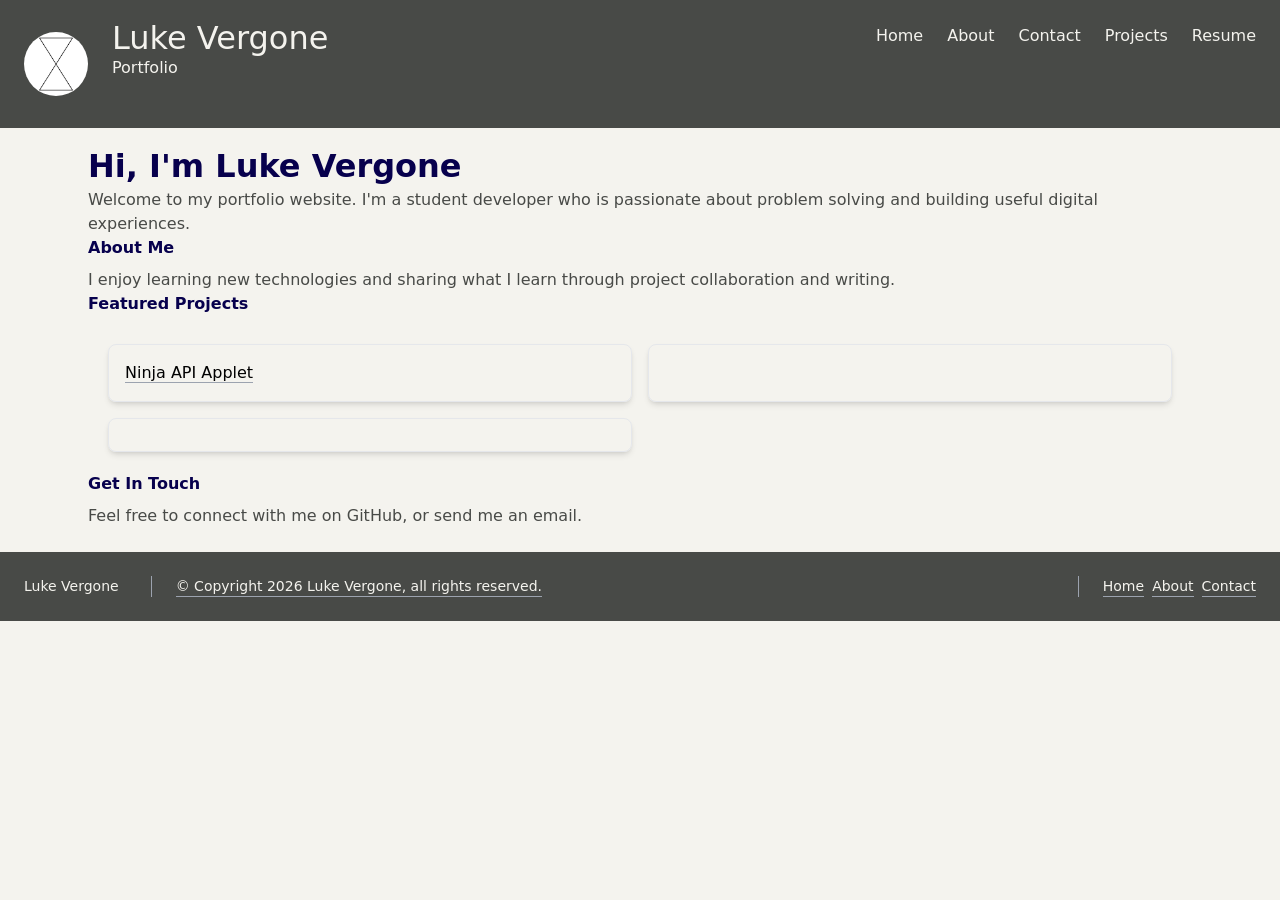
==== commit 8438eb44: "Feat(fix): Fix errors highlighted by HTML Validation service." ====
--- a/index.html
+++ b/index.html
@@ -126,7 +126,6 @@
       <a
         class="flex items-center mb-4 title-font md:mb-0 gap-2 hover:text-white transition duration-500 ease-in-out"
       >
-        <img src="" />
         <h1 class="text-sm">Luke Vergone</h1>
       </a>
       <div
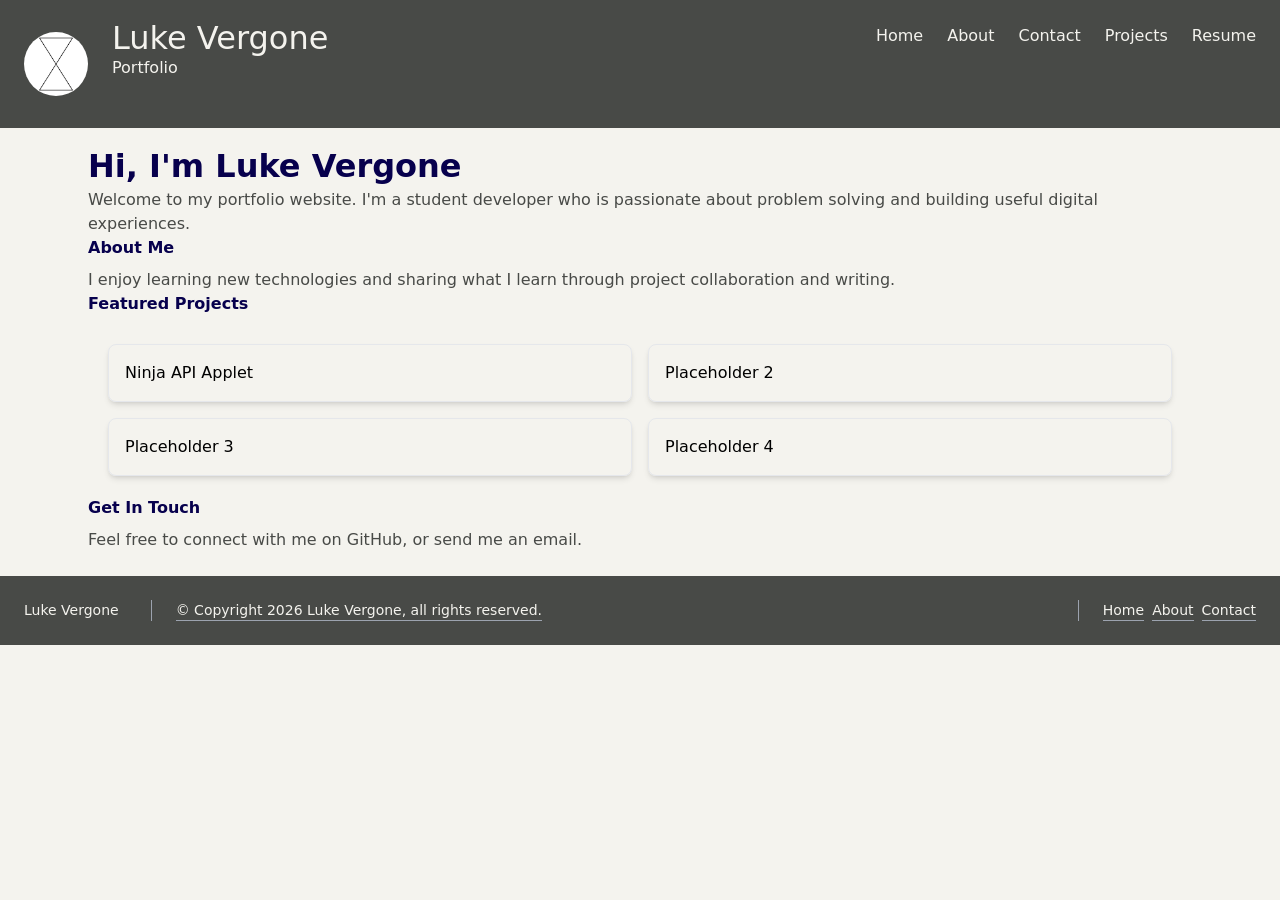
==== commit dd6f6fce: "Feat(fix): Fix errors and warnings for all pages as highlighted by HTML Validation service." ====
--- a/index.html
+++ b/index.html
@@ -2,10 +2,7 @@
 <html lang="en">
   <head>
     <meta charset="UTF-8" />
-    <meta
-      name="viewport"
-      content="width=device-width, user-scalable=no, initial-scale=1.0, maximum-scale=1.0, minimum-scale=1.0"
-    />
+    <meta name="viewport" content="width=device-width, initial-scale=1.0" />
     <meta http-equiv="X-UA-Compatible" content="ie=edge" />
     <link rel="stylesheet" href="assets/css/modern-normalize.css" />
     <link rel="stylesheet" href="assets/css/site.css" />
@@ -70,9 +67,9 @@
     </header>
     <main class="max-w-6xl mx-auto p-6">
       <section class="mb-8">
-        <h1 class="text-xl font-bold text-deep-twilight mb-2">
+        <h2 class="text-xl font-bold text-deep-twilight mb-2">
           Hi, I'm Luke Vergone
-        </h1>
+        </h2>
         <p class="text-iron-grey">
           Welcome to my portfolio website. I'm a student developer who is
           passionate about problem solving and building useful digital
@@ -82,7 +79,7 @@
 
       <section class="mb-8">
         <h2 class="text-base font-semibold text-deep-twilight mb-2">
-          About Me
+          About Me <br />
         </h2>
         <p class="text-iron-grey">
           I enjoy learning new technologies and sharing what I learn through
@@ -92,7 +89,7 @@
 
       <section class="mb-8">
         <h2 class="text-base font-semibold text-deep-twilight mb-2">
-          Featured Projects
+          Featured Projects <br />
         </h2>
 
         <div class="grid md:grid-cols-3 gap-4">
@@ -100,13 +97,21 @@
             <a
               href="mywork.html"
               class="border-b border-gray-400 hover:border-gray-200 hover:text-white transition duration-500 ease-in-out"
-              >Ninja API Applet</a
+              ><h2>Ninja API Applet</h2></a
             >
           </article>
 
-          <article class="border rounded-lg p-4 shadow-md"></article>
+          <article class="border rounded-lg p-4 shadow-md">
+            <h2>Placeholder 2</h2>
+          </article>
 
-          <article class="border rounded-lg p-4 shadow-md"></article>
+          <article class="border rounded-lg p-4 shadow-md">
+            <h2>Placeholder 3</h2>
+          </article>
+
+          <article class="border rounded-lg p-4 shadow-md">
+            <h2>Placeholder 4</h2>
+          </article>
         </div>
       </section>
 
